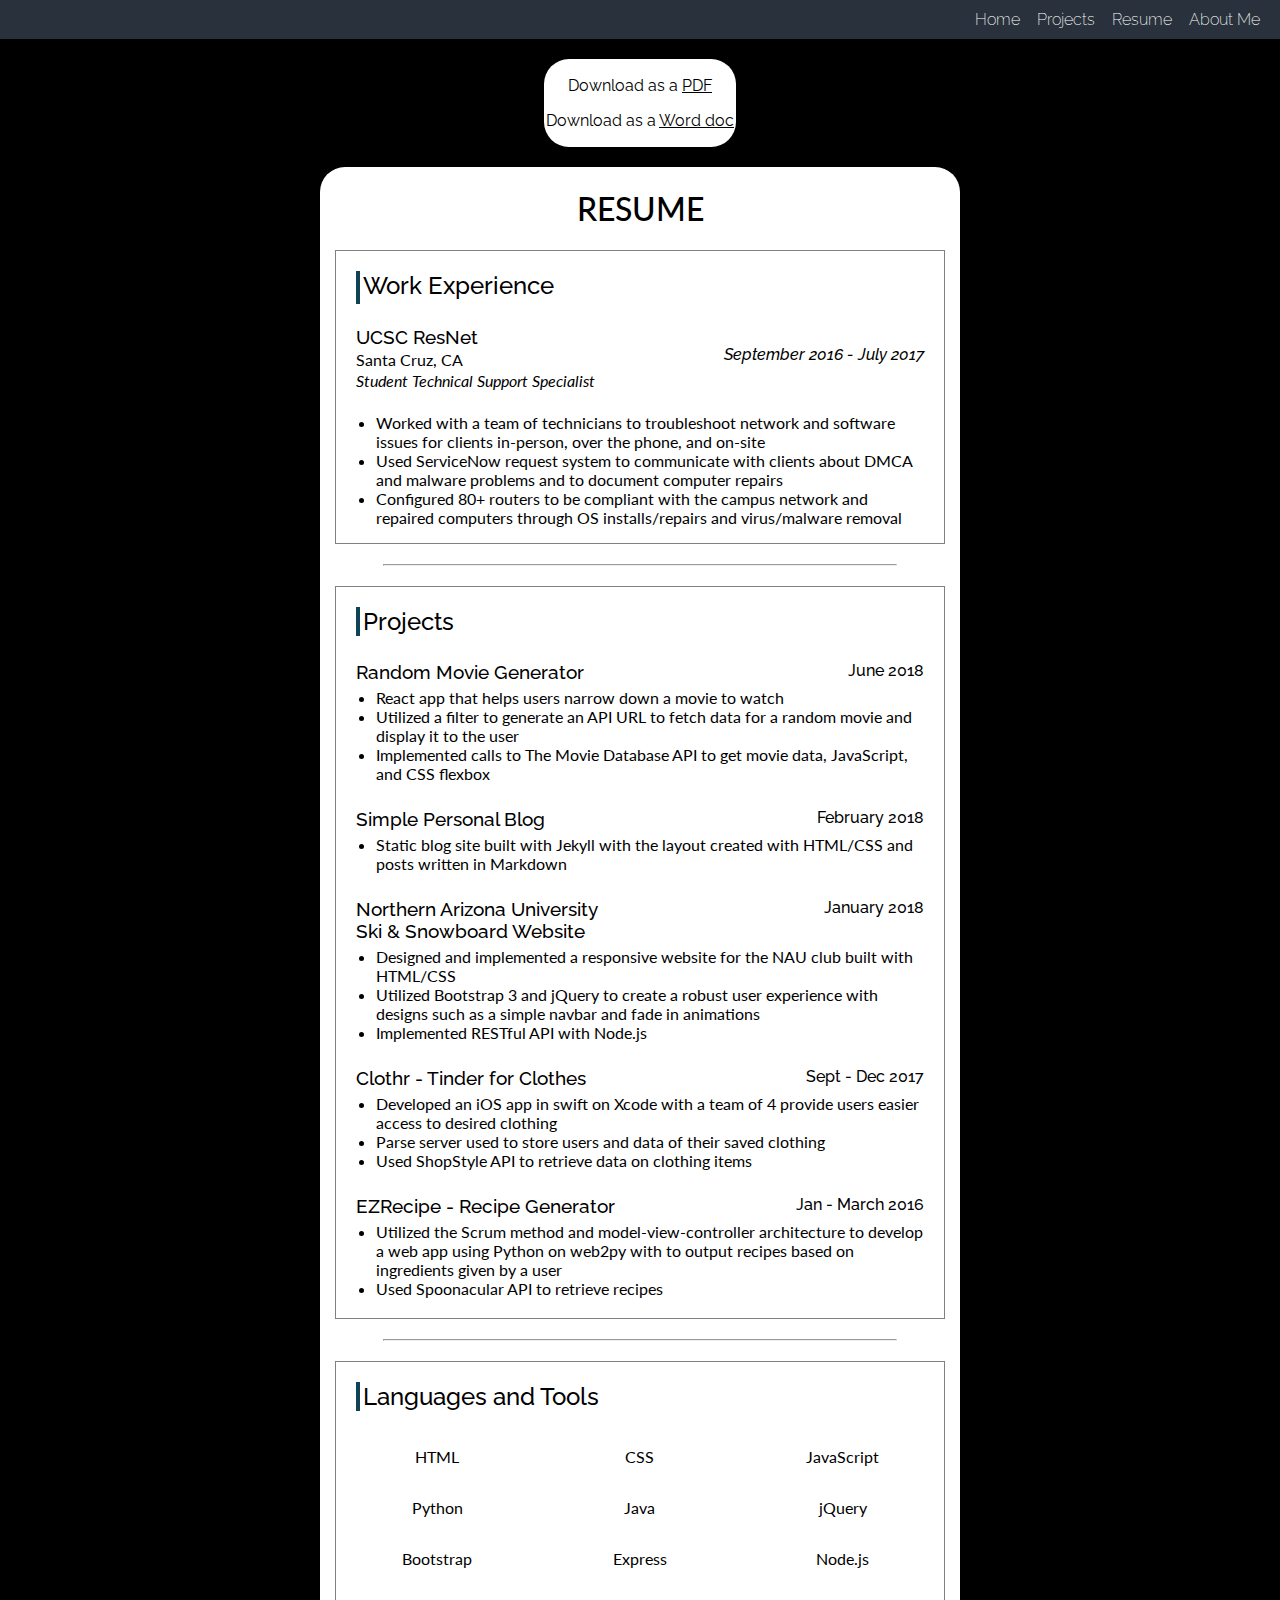
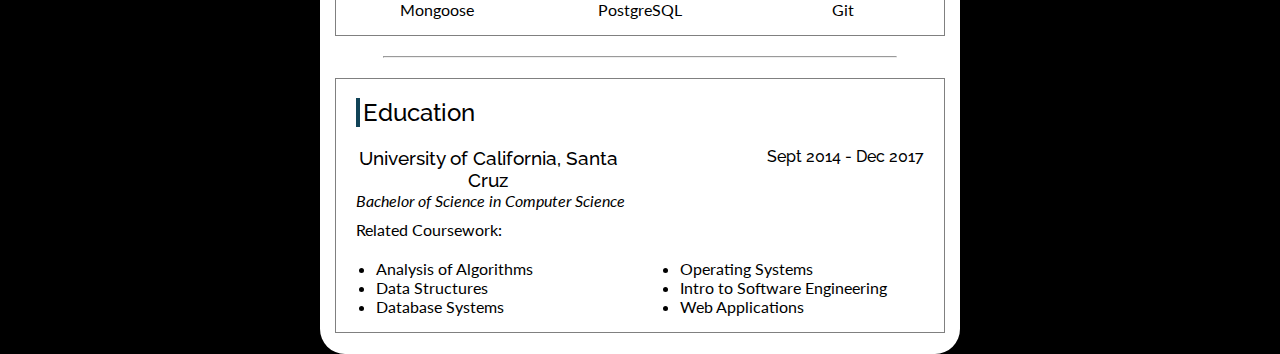
==== views/resume.html @ c02c7bd2 "initial resume styling" ====
<!DOCTYPE html>
<html>
<head>
    <meta charset="utf-8" />
    <meta http-equiv="X-UA-Compatible" content="IE=edge">
    <title>Gillybear</title>
    <meta name="viewport" content="width=device-width, initial-scale=1">
    <link rel="stylesheet" type="text/css" media="screen" href="../assets/css/style.css"/>
    <link rel="stylesheet" href="https://use.fontawesome.com/releases/v5.1.0/css/all.css" integrity="sha384-lKuwvrZot6UHsBSfcMvOkWwlCMgc0TaWr+30HWe3a4ltaBwTZhyTEggF5tJv8tbt" crossorigin="anonymous">
    <link rel="icon" type="img/ico" href="../assets/img/favicon.ico">
</head>
<body class="resume-body">
    <nav class="nav">
        <a href="#" class="bars" id="hamburger"><i class="fa fa-bars"></i></a>
        <section class="nav-links" id="links">
            <a href="../index.html" class="active"><i class="fas fa-home"></i>Home</a>
            <a href="#project"><i class="fas fa-folder"></i>Projects</a>
            <a href="#"><i class="fas fa-file"></i>Resume</a>
            <a href="#about-me"><i class="fas fa-info-circle"></i>About Me</a>
        </section>
    </nav>

    <section class="download-links">
        <p>Download as a <a href="../assets/Resume.pdf" download>PDF</a></p>
        <p>Download as a <a href="../assets/Resume.docx" download>Word doc</a></p>
    </section>

    <section class="resume">
        <header class="resume-header">
            <h1>RESUME</h1>
        </header>

        <section class="workRes">
            <h2 class="workTitle">Work Experience</h2>
            <div>
                <h3>UCSC ResNet</h3>
                <p>Santa Cruz, CA</p>
                <p><em>Student Technical Support Specialist</em></p>
            </div>
            <h4><em>September 2016 - July 2017</em></h4>
            <ul class="workDet">
                <li>
                    Worked with a team of technicians to troubleshoot network 
                    and software issues for clients in-person, over the phone, 
                    and on-site
                </li>
                <li>
                    Used ServiceNow request system to communicate with clients 
                    about DMCA and malware problems and to document computer 
                    repairs
                </li>
                <li>
                    Configured 80+ routers to be compliant with the campus 
                    network and repaired computers through OS installs/repairs 
                    and virus/malware removal
                </li>
            </ul>
        </section>
        <hr>
        <section class="projectRes">
            <h2>Projects</h2>
            <section class="projList">
                <h3>Random Movie Generator</h3>
                <h4>June 2018</h4>
                <ul class="projDet">
                    <li>
                        React app that helps users narrow down a movie to watch
                    </li>
                    <li>
                        Utilized a filter to generate an API URL to fetch data 
                        for a random movie and display it to the user
                    </li>
                    <li>
                        Implemented calls to The Movie Database API to get movie
                        data, JavaScript, and CSS flexbox
                    </li>
                </ul>
            </section>
            <section class="projList">
                <h3>Simple Personal Blog</h3>
                <h4>February 2018</h4>
                <ul class="projDet">
                    <li>
                        Static blog site built with Jekyll with the layout 
                        created with HTML/CSS and posts written in Markdown
                    </li>
                </ul>
            </section>
            <section class="projList">
                <h3>Northern Arizona University Ski & Snowboard Website</h3>
                <h4>January 2018</h4>
                <ul class="projDet">
                    <li>
                        Designed and implemented a responsive website for the 
                        NAU club built with HTML/CSS
                    </li>
                    <li>
                        Utilized Bootstrap 3 and jQuery to create a robust user 
                        experience with designs such as a simple navbar and fade 
                        in animations
                    </li>
                    <li>
                        Implemented RESTful API with Node.js
                    </li>
                </ul>
            </section>
            <section class="projList">
                <h3>Clothr - Tinder for Clothes</h3>
                <h4>Sept - Dec 2017</h4>
                <ul class="projDet">
                    <li>
                        Developed an iOS app in swift on Xcode with a team of 
                        4 provide users easier access to desired clothing
                    </li>
                    <li>
                        Parse server used to store users and data of their 
                        saved clothing
                    </li>
                    <li>
                        Used ShopStyle API to retrieve data on clothing items
                    </li>
                </ul>
            </section>
            <section class="projList">
                <h3>EZRecipe - Recipe Generator</h3>
                <h4>Jan - March 2016</h4>
                <ul class="projDet">
                    <li>
                        Utilized the Scrum method and model-view-controller 
                        architecture to develop a web app using Python on web2py 
                        with to output recipes based on ingredients given by a 
                        user 
                    </li>
                    <li>Used Spoonacular API to retrieve recipes</li>
                </ul>
            </section>
        </section>
        <hr>
        <section class="skills">
            <h2>Languages and Tools</h2>
            <div>
                <div class="skills-list">
                    <p>HTML</p>
                    <p>CSS</p>
                    <p>JavaScript</p>
                    <p>Python</p>
                    <p>Java</p>
                    <p>jQuery</p>
                    <p>Bootstrap</p>
                    <p>Express</p>
                    <p>Node.js</p>
                    <p>Mongoose</p>
                    <p>PostgreSQL</p>
                    <p>Git</p>
                </div>
            </div>
        </section>
        <hr>
        <section class="edu">
            <h2>Education</h2>
            <h3 class="school">University of California, Santa Cruz</h3>
            <h4>Sept 2014 - Dec 2017</h4>
            <em>Bachelor of Science in Computer Science</em>
            <p class="courses">Related Coursework:</p>
            <ul>
                <li>Analysis of Algorithms</li>
                <li>Data Structures</li>
                <li>Database Systems</li>
            </ul>
            <ul>
                <li>Operating Systems</li>
                <li>Intro to Software Engineering</li>
                <li>Web Applications</li>
            </ul>
        </section>
    </section>
</body>
</html>
---- assets/css/style.css ----
@import url('https://fonts.googleapis.com/css?family=Raleway:200,400,500,600');
@import url('https://fonts.googleapis.com/css?family=Lato:200,300,400');

body {
    font-family: 'Raleway', sans-serif;
    margin: 0;
}


/***** NAV SECTION *****/
.nav {
    text-align: right;
    background-color: #29323c;
    padding: 10px;
}

.nav a {
    text-decoration: none;
    color: #fff;
    margin-right: 10px;
    font-weight: 200;
}

.nav a:hover {
    color: #F4B7B7;
}

.nav a > i {
    margin-right: 3px;
}

.nav .bars {
    display: none;
}

/***** HEADER SECTION *****/
.home-header {
    display: grid;
    justify-items: center;
    align-items: center;
    position: relative;
    color: #fff;
    height: 96vh;
    text-align: center;
    background: #114357;  /* fallback for old browsers */
    background: -webkit-linear-gradient(35deg, #114357, #F29492);  /* Chrome 10-25, Safari 5.1-6 */
    background: linear-gradient(35deg, #114357, #F29492); /* W3C, IE 10+/ Edge, Firefox 16+, Chrome 26+, Opera 12+, Safari 7+ */     
}

.home-header div {
    position: absolute;
    height: 25%;
}

.home-header h1 {
    font-size: 3em;
    font-weight: 500;
    margin-bottom: 2.5px;
    letter-spacing: 3.5px;
    text-decoration: none;
    -webkit-animation: 1s fadein ease;
    animation: 1s fadein ease;
} 

.home-header p {
    font-size: 1.5em;
    font-weight: 200;
    letter-spacing: 2px;
    margin-top: 0;
    margin-bottom: 5px;
    opacity: 0;
    -webkit-animation: 1s fadein 1s ease forwards;
    animation: 1s fadein 1s ease forwards;
}

/* links to code and contact email */
.social-links a {
    text-decoration: none;
    color: white;
    margin: 5px;
    opacity: 0;
    -webkit-animation: 1s fadein 2s ease forwards;
    animation: 1s fadein 2s ease forwards;
}

@-webkit-keyframes fadein {
    0% {
      opacity: 0;
      -webkit-transform: translate3d(0, 100%, 0);
      transform: translate3d(0, 100%, 0);
    }
  
    100% {
      opacity: 1;
      -webkit-transform: translate3d(0, 0, 0);
      transform: translate3d(0, 0, 0);
    }
}

@keyframes fadein {
    0% {
      opacity: 0;
      -webkit-transform: translate3d(0, 100%, 0);
      transform: translate3d(0, 100%, 0);
    }
  
    100% {
      opacity: 1;
      -webkit-transform: translate3d(0, 0, 0);
      transform: translate3d(0, 0, 0);
    }
}

.social-links i:hover {
    top: -5px;
    padding-bottom: 10px;
    position: relative;
    color: #114357;
}

#logo {
    height: 1.5em;
    width: 1.5em;
    vertical-align: -0.4em;
}

/* animated down arrow */
.home-header .arrow {
    width: 100%;
    height: 96vh;
    margin: 0 auto;
    text-align: center;
}

.home-header .arrow::after {
    content: "";
    width: 30px;
    height: 30px;
    position: absolute;
    margin: auto;
    bottom: 45px;
    left: 0;
    right: 0;
    border-right: 4px solid #ffffff;
    border-bottom: 4px solid #ffffff;
    -webkit-transform: rotate(45deg);
    transform: rotate(45deg);
    -webkit-animation: 2.5s arrow infinite ease;
    animation: 2.5s arrow infinite ease;
}

@-webkit-keyframes arrow {
    0%, 100% {
        bottom: 45px; 
        opacity: 0.5;
    }
    50% {
        bottom: 30px;
        opacity: 1;
    }
}

@keyframes arrow {
    0%, 100% {
        bottom: 45px; 
        opacity: 0.5;
    }
    50% {
        bottom: 30px;
        opacity: 1;
    }
}

/***** PROJECTS SECTION *****/
.title {
    margin-left: 30px;
}

.projects {
    height: 100vh;
    width: 75vw;
    margin: auto;
    opacity: 0;
}

h1 {
    font-weight: 500;
    font-size: 32px;
    text-decoration: underline;
}

header h1 > i {
    margin-right: 5px;
}

.project-section {
    display: grid;
    grid-template-columns: 1fr 1fr 1fr;
    grid-gap: 30px;
    height: 92.5%;
    margin-left: 30px;
    margin-right: 30px;
}

.app {
    max-width: 100%;
    max-height: 100%;
    box-shadow: 7px 7px 7px #666;
    position: relative;
    overflow: hidden;
    border-radius: 5px;
}

.app > img {
    height: 100%;
    width: 100%;
    object-fit: cover;
    position: absolute;
}

#movie {
    object-position: 55% 10%;
}

#nau {
    object-position: 53% 50%;
}

#clothr {
    object-position: 50% 70%;
}

#ezrecipe {
    object-position: 25% 50%;
}

#blog {
    object-position: 40% 10%;
}

.overlay {
    position: absolute;
    bottom: 0;
    left: 0;
    right: 0;
    background-color: rgba(0.2, 0.2, 0.2, 0.75);
    width: 100%;
    height: 0;
    opacity: 0;
    transition: all .5s ease-in-out;
}

.overlay a:hover {
    color: #F29492;
    transition: .5s ease;
}

.app:hover .overlay, .app:hover .overlay > a, .app:hover .overlay > .desc {
    height: 50%;
    opacity: 1;
}

.app:hover {
    top: -10px;
}

.overlay a {
    color: white;
    position: absolute;
    top: 5%;
    left: 5%;
    font-size: 20px;
    opacity: 0;
    transition: 1s ease-in;
}

.desc {
    font-family: 'Lato', sans-serif;
    color: white;
    position:absolute;
    top: 10%;
    left: 5%;
    right: 5%;
    opacity: 0;
    transition: 1s ease-in;
}

.fade {
    -webkit-animation: 1.5s project ease forwards;
    animation: 1.5s project ease forwards;
}

@-webkit-keyframes project {
    0% {
        opacity: 0;
        -webkit-transform: translate3d(0, -5%, 0);
        transform: translate3d(0, -5%, 0);
    }
    100% {
        opacity: 1;
        -webkit-transform: translate3d(0, 0, 0);
        transform: translate3d(0, 0, 0);
    }
}

@keyframes project {
    0% {
        opacity: 0;
        -webkit-transform: translate3d(0, -5%, 0);
        transform: translate3d(0, -5%, 0);
    }
    100% {
        opacity: 1;
        -webkit-transform: translate3d(0, 0, 0);
        transform: translate3d(0, 0, 0);
    }
}

/***** ABOUT ME SECTION *****/
.about {
    height: 25vh;
    width: 75vw;
    margin: auto;
    opacity: 0;
}

.info {
    display: grid;
    grid-template-columns: 1fr 3fr;
    margin-left: 30px;
}

.info img {
    justify-self: center;
    border-radius: 50%;
    width: 125px;
    height: 125px;
    border: 2px solid rgba(0.2, 0.2, 0.2, 0.75);
    margin: 10px;
}

.info p {
    font-family: 'Lato', sans-serif;
    font-size: 18px;
    padding: 20px;
    border: 2px solid rgba(0.2, 0.2, 0.2, 0.3);
    border-radius: 25px;
    box-shadow: 7px 7px 7px #666;
}


/***** RESUME PAGE *****/
.resume-body {
    color: #000;
    background-color: #000;
}

.resume-body nav {
    margin-bottom: 20px;
}

.download-links, .resume {
    border-radius: 25px;
    background: #fff;
    padding-top: 1px;
    padding-bottom: 1px;
}

/* resume download links */
.download-links {
    width: 15%;
    /* height: 7.5vh; */
    margin: 0 auto;
    text-align: center;
    margin-bottom: 20px;
}

.download-links p {
    display: block;
}

.download-links a {
    text-decoration: underline;
    color: #000;
}

.download-links a:hover {
    color: #F4B7B7;
    transition: 0.5s ease; 
}

/* resume styling */
.resume {
    width: 50%;
    margin: 0 auto;
    text-align: center;
    font-family: 'Lato', sans-serif;
}

hr {
    width: 80%;
}

.resume-header h1 {
    /* padding-top: 10px; */
    text-decoration: none;
}

.resume h2 {
    border-left: 4px solid #114357;
    padding-left: 3px;
}

.resume h2, .resume h3, .resume h4 {
    font-family: 'Raleway', sans-serif;
    font-weight: 500;
    margin-left: 20px;
}

.workRes, .projectRes, .skills, .edu {
    width: 95%;
    margin: 20px auto; 
    border: 1px solid grey;
}


/* work exp */
.workRes {
    display: grid;
    grid-template-columns: 1fr 1fr;
    grid-template-rows: 0.5fr 0.5fr 0.5fr;
}

.workTitle {
    grid-area: 1/1/2/3;
}

.resume h4 {
    text-align: right;
    margin-right: 20px;
}

.workRes div>h3, .workRes div>p {
    margin: 2px 20px;
}

.workDet {
    grid-area: 3/1/4/3;
    margin-right: 20px;
}

li, .resume h2, .workRes div, .projList h3 {
    justify-self: start;
    text-align: left;
}

/* projects */
.projList {
    display: grid;
    grid-template-columns: 1fr 1fr;
    grid-template-rows: 0.25fr 0.5fr;
}

.projDet {
    grid-area: 2/1/3/3;
    margin: 0 20px 20px 0;
}

.projList h3, .projList h4 {
    margin: 5px 20px;
}

/* skills */
.skills-list {
    display: grid;
    grid-template-columns: 1fr 1fr 1fr;
    grid-template-rows: 1fr 1fr 1fr 1fr;
}

/* education */
.edu {
    display: grid;
    grid-template-columns: 1fr 1fr;
    grid-template-rows: .25fr .25fr .25fr .25fr 1fr;
}

.edu .school, .edu em, .edu p {
    margin: 0 20px 0 20px;
    justify-self: start;
}

.edu h2 {
    grid-area: 1/1/2/3;
}

.edu h4 {
    margin: 0 20px;
}

.edu em {
    grid-area: 3/1/4/3;
    margin-bottom: 10px;
}

.courses {
    grid-area: 4/1/5/3;
    text-align: left;
}

/***** MEDIA QUERIES *****/
@media only screen and (max-width: 480px) {
    /* nav */
    .nav .bars {
        display: block;
        text-align: right;
    }

    .nav-links {
        display: none;
        width: 100%;
        text-align: center;
    }

    .nav-links a{
        display: block;
        width: 100%;
        margin-top: 10px;
    }

    .active {
        display: block;
    }

    /* home */
    .home-header h1 {
        font-size: 1.5em;
    }

    .home-header p {
        font-size: 1em;
    }

    .home-header .arrow::after {
        content: "";
        width: 20px;
        height: 20px;
        bottom: 45px;
    }

    .title {
        margin: 20px 0px;
        text-align: center;
    }

    /* projects */
    .projects {
        height: 200vh;
    }

    .project-section {
        grid-template-columns: 1fr;
        height: 93%;
    }

    .app:hover .overlay, .app:hover .overlay > a, .app:hover .overlay > .desc {
        height: 100%;
        opacity: 1;
    }

    .overlay a {
        font-size: 16px;
    }

    .desc {
        font-size: 14px;
    }

    .fade {
        -webkit-animation: 1.5s project ease forwards;
        animation: 1.5s project ease forwards;
    }
    
    @-webkit-keyframes project {
        0% {
            opacity: 0;
            -webkit-transform: translate3d(0, -2.5%, 0);
            transform: translate3d(0, -2.5%, 0);
        }
        100% {
            opacity: 1;
            -webkit-transform: translate3d(0, 0, 0);
            transform: translate3d(0, 0, 0);
        }
    }
    
    @keyframes project {
        0% {
            opacity: 0;
            -webkit-transform: translate3d(0, -2.5%, 0);
            transform: translate3d(0, -2.5%, 0);
        }
        100% {
            opacity: 1;
            -webkit-transform: translate3d(0, 0, 0);
            transform: translate3d(0, 0, 0);
        }
    }

    /* about */
    .info {
        grid-template-columns: 1fr;
    }

    .info img {
        width: 100px;
        height: 100px;
    }

    .info p {
        font-size: 16px;
    }
}

@media only screen and (min-width: 480px) and (max-width: 1224px) {
    /* project */
    .project-section {
        grid-template-columns: 1fr 1fr;
    }

    .overlay a {
        font-size: 18px;
    }

    .desc {
        font-size: 14px;
    }
    
    #clothr img {
        object-position: 50% 60%;
    }

    /* about */
    .info p {
        font-size: 16px;
    }
}
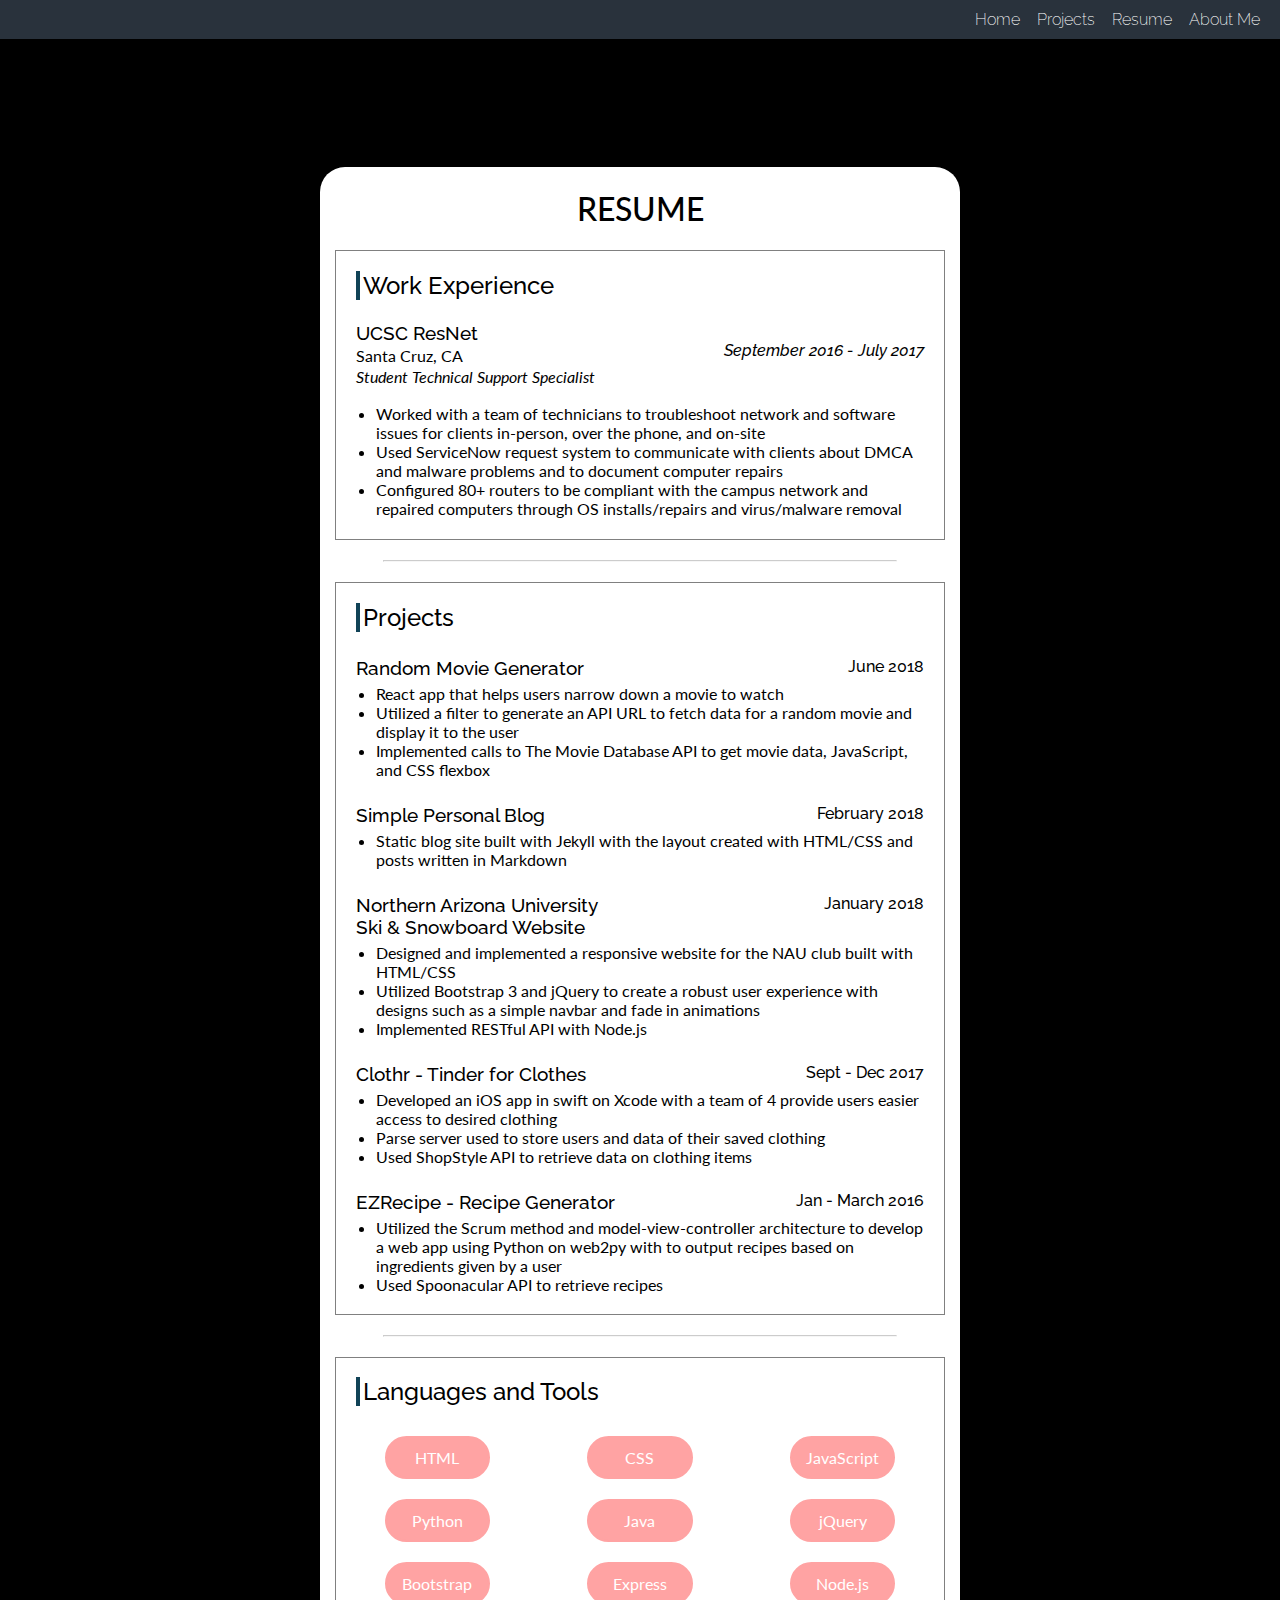
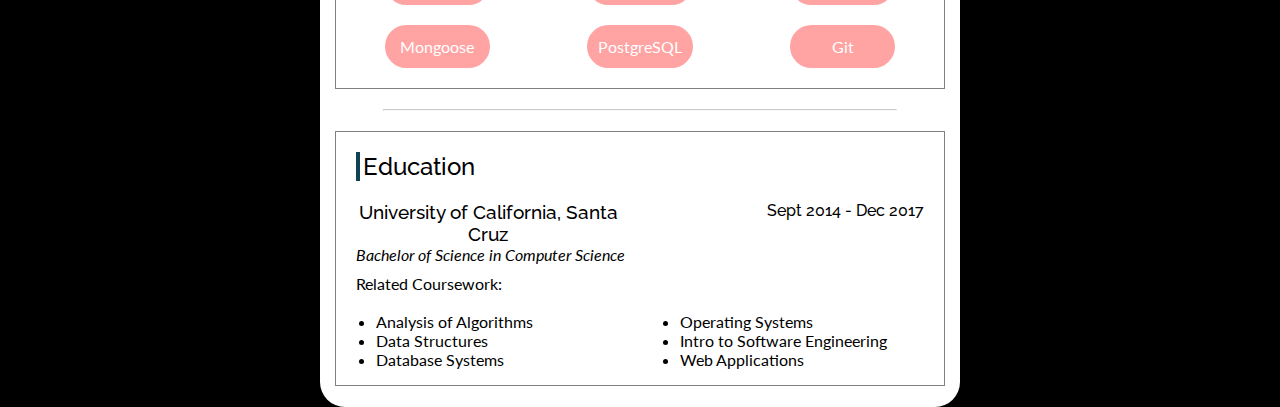
==== commit fe3464fd: "made resume page more responsive for smaller screen sizes" ====
--- a/views/resume.html
+++ b/views/resume.html
@@ -11,8 +11,8 @@
 </head>
 <body class="resume-body">
     <nav class="nav">
-        <a href="#" class="bars" id="hamburger"><i class="fa fa-bars"></i></a>
-        <section class="nav-links" id="links">
+        <a href="#" class="bars" id="three"><i class="fa fa-bars"></i></a>
+        <section class="nav-links" id="navLinks">
             <a href="../index.html" class="active"><i class="fas fa-home"></i>Home</a>
             <a href="#project"><i class="fas fa-folder"></i>Projects</a>
             <a href="#"><i class="fas fa-file"></i>Resume</a>
@@ -174,5 +174,6 @@
             </ul>
         </section>
     </section>
+    <script src="../src/resume.js"></script>
 </body>
 </html>--- a/assets/css/style.css
+++ b/assets/css/style.css
@@ -25,7 +25,7 @@
     color: #F4B7B7;
 }
 
-.nav a > i {
+.nav a i {
     margin-right: 3px;
 }
 
@@ -79,11 +79,11 @@
     color: white;
     margin: 5px;
     opacity: 0;
-    -webkit-animation: 1s fadein 2s ease forwards;
-    animation: 1s fadein 2s ease forwards;
-}
-
-@-webkit-keyframes fadein {
+    -webkit-animation: 1s fadeIn 2s ease forwards;
+    animation: 1s fadeIn 2s ease forwards;
+}
+
+@-webkit-keyframes fadeIn {
     0% {
       opacity: 0;
       -webkit-transform: translate3d(0, 100%, 0);
@@ -97,7 +97,7 @@
     }
 }
 
-@keyframes fadein {
+@keyframes fadeIn {
     0% {
       opacity: 0;
       -webkit-transform: translate3d(0, 100%, 0);
@@ -189,7 +189,7 @@
     text-decoration: underline;
 }
 
-header h1 > i {
+header h1 i {
     margin-right: 5px;
 }
 
@@ -211,11 +211,69 @@
     border-radius: 5px;
 }
 
-.app > img {
+.app img {
     height: 100%;
     width: 100%;
     object-fit: cover;
     position: absolute;
+}
+
+#fcc img {
+    -webkit-animation: 14s fccFade infinite ease-in-out;
+    animation: 14s fccFade infinite ease-in-out;
+}
+
+@-webkit-keyframes fccFade {
+    0% {
+        opacity: 1;
+    }
+    17% {
+        opacity: 1;
+    }
+    25% {
+        opacity: 0;
+    }
+    92% {
+        opacity: 0;
+    }
+    100% {
+        opacity: 1;
+    }
+}
+
+@keyframes fccFade {
+    0% {
+        opacity: 1;
+    }
+    17% {
+        opacity: 1;
+    }
+    25% {
+        opacity: 0;
+    }
+    92% {
+        opacity: 0;
+    }
+    100% {
+        opacity: 1;
+    }
+}
+  
+#fcc img:nth-of-type(1) {
+    -webkit-animation-delay: 10.5s;
+    animation-delay: 10.5s;
+}
+#fcc img:nth-of-type(2) {
+    -webkit-animation-delay: 7s;
+    animation-delay: 7s;
+}
+#fcc img:nth-of-type(3) {
+    -webkit-animation-delay: 3.5s;
+    animation-delay: 3.5s;
+}
+#fcc img:nth-of-type(4) {
+    -webkit-animation-delay: 0s;
+    animation-delay: 0s;
 }
 
 #movie {
@@ -247,15 +305,17 @@
     width: 100%;
     height: 0;
     opacity: 0;
+    -webkit-transition: all .5s ease-in-out;
     transition: all .5s ease-in-out;
 }
 
 .overlay a:hover {
     color: #F29492;
+    -webkit-transition: .5s ease;
     transition: .5s ease;
 }
 
-.app:hover .overlay, .app:hover .overlay > a, .app:hover .overlay > .desc {
+.app:hover .overlay, .app:hover .overlay a, .app:hover .overlay .desc {
     height: 50%;
     opacity: 1;
 }
@@ -271,6 +331,7 @@
     left: 5%;
     font-size: 20px;
     opacity: 0;
+    -webkit-transition: 1s ease-in;
     transition: 1s ease-in;
 }
 
@@ -282,6 +343,7 @@
     left: 5%;
     right: 5%;
     opacity: 0;
+    -webkit-transition: 1s ease-in;
     transition: 1s ease-in;
 }
 
@@ -369,11 +431,103 @@
 /* resume download links */
 .download-links {
     width: 15%;
-    /* height: 7.5vh; */
     margin: 0 auto;
     text-align: center;
     margin-bottom: 20px;
-}
+    opacity: 0;
+    -webkit-animation: 1s bounceIn ease 1s forwards;
+    animation: 1s bounceIn ease 1s forwards;
+}
+
+@-webkit-keyframes bounceIn {
+    from,
+    20%,
+    40%,
+    60%,
+    80%,
+    to {
+      -webkit-animation-timing-function: cubic-bezier(0.215, 0.61, 0.355, 1);
+      animation-timing-function: cubic-bezier(0.215, 0.61, 0.355, 1);
+    }
+  
+    0% {
+      opacity: 0;
+      -webkit-transform: scale3d(0.3, 0.3, 0.3);
+      transform: scale3d(0.3, 0.3, 0.3);
+    }
+  
+    20% {
+      -webkit-transform: scale3d(1.1, 1.1, 1.1);
+      transform: scale3d(1.1, 1.1, 1.1);
+    }
+  
+    40% {
+      -webkit-transform: scale3d(0.9, 0.9, 0.9);
+      transform: scale3d(0.9, 0.9, 0.9);
+    }
+  
+    60% {
+      opacity: 1;
+      -webkit-transform: scale3d(1.03, 1.03, 1.03);
+      transform: scale3d(1.03, 1.03, 1.03);
+    }
+  
+    80% {
+      -webkit-transform: scale3d(0.97, 0.97, 0.97);
+      transform: scale3d(0.97, 0.97, 0.97);
+    }
+  
+    to {
+      opacity: 1;
+      -webkit-transform: scale3d(1, 1, 1);
+      transform: scale3d(1, 1, 1);
+    }
+  }
+  
+  @keyframes bounceIn {
+    from,
+    20%,
+    40%,
+    60%,
+    80%,
+    to {
+      -webkit-animation-timing-function: cubic-bezier(0.215, 0.61, 0.355, 1);
+      animation-timing-function: cubic-bezier(0.215, 0.61, 0.355, 1);
+    }
+  
+    0% {
+      opacity: 0;
+      -webkit-transform: scale3d(0.3, 0.3, 0.3);
+      transform: scale3d(0.3, 0.3, 0.3);
+    }
+  
+    20% {
+      -webkit-transform: scale3d(1.1, 1.1, 1.1);
+      transform: scale3d(1.1, 1.1, 1.1);
+    }
+  
+    40% {
+      -webkit-transform: scale3d(0.9, 0.9, 0.9);
+      transform: scale3d(0.9, 0.9, 0.9);
+    }
+  
+    60% {
+      opacity: 1;
+      -webkit-transform: scale3d(1.03, 1.03, 1.03);
+      transform: scale3d(1.03, 1.03, 1.03);
+    }
+  
+    80% {
+      -webkit-transform: scale3d(0.97, 0.97, 0.97);
+      transform: scale3d(0.97, 0.97, 0.97);
+    }
+  
+    to {
+      opacity: 1;
+      -webkit-transform: scale3d(1, 1, 1);
+      transform: scale3d(1, 1, 1);
+    }
+  }
 
 .download-links p {
     display: block;
@@ -386,6 +540,7 @@
 
 .download-links a:hover {
     color: #F4B7B7;
+    -webkit-transition: 0.5s ease;
     transition: 0.5s ease; 
 }
 
@@ -395,14 +550,44 @@
     margin: 0 auto;
     text-align: center;
     font-family: 'Lato', sans-serif;
+    -webkit-animation: 1s fadeInTop ease;
+    animation: 1s fadeInTop ease;
+}
+
+@-webkit-keyframes fadeInTop {
+    0% {
+      opacity: 0;
+      -webkit-transform: translate3d(0, -5%, 0);
+      transform: translate3d(0, -5%, 0);
+    }
+  
+    100% {
+      opacity: 1;
+      -webkit-transform: translate3d(0, 0, 0);
+      transform: translate3d(0, 0, 0);
+    }
+}
+
+@keyframes fadeInTop {
+    0% {
+      opacity: 0;
+      -webkit-transform: translate3d(0, -5%, 0);
+      transform: translate3d(0, -5%, 0);
+    }
+  
+    100% {
+      opacity: 1;
+      -webkit-transform: translate3d(0, 0, 0);
+      transform: translate3d(0, 0, 0);
+    }
 }
 
 hr {
     width: 80%;
+    opacity: 0.5;
 }
 
 .resume-header h1 {
-    /* padding-top: 10px; */
     text-decoration: none;
 }
 
@@ -428,7 +613,7 @@
 .workRes {
     display: grid;
     grid-template-columns: 1fr 1fr;
-    grid-template-rows: 0.5fr 0.5fr 0.5fr;
+    grid-template-rows: 0.25fr 0.5fr 0.5fr;
 }
 
 .workTitle {
@@ -440,7 +625,7 @@
     margin-right: 20px;
 }
 
-.workRes div>h3, .workRes div>p {
+.workRes div h3, .workRes div p {
     margin: 2px 20px;
 }
 
@@ -475,6 +660,28 @@
     display: grid;
     grid-template-columns: 1fr 1fr 1fr;
     grid-template-rows: 1fr 1fr 1fr 1fr;
+    justify-items: center;
+    margin-bottom: 10px;
+}
+
+.skills-list p {
+    border: 2px solid rgb(255, 163, 163);
+    background-color: rgb(255, 163, 163);
+    border-radius: 25px;
+    margin: 10px;
+    padding-top: 10px;
+    padding-bottom: 10px;
+    width: 50%;
+    color: #fff;
+    -webkit-transition: .5s ease;
+    transition: .5s ease;
+}
+
+.skills-list p:hover {
+    background-color: #fff;
+    color: rgb(255, 163, 163);
+    -webkit-transition: .5s ease;
+    transition: .5s ease;
 }
 
 /* education */
@@ -505,6 +712,12 @@
 .courses {
     grid-area: 4/1/5/3;
     text-align: left;
+}
+
+.edu ul li:hover {
+    color: #F4B7B7;
+    -webkit-transition: .25s ease;
+    transition: .25s ease;
 }
 
 /***** MEDIA QUERIES *****/
@@ -562,7 +775,7 @@
         height: 93%;
     }
 
-    .app:hover .overlay, .app:hover .overlay > a, .app:hover .overlay > .desc {
+    .app:hover .overlay, .app:hover .overlay a, .app:hover .overlay .desc {
         height: 100%;
         opacity: 1;
     }
@@ -619,6 +832,36 @@
     .info p {
         font-size: 16px;
     }
+
+    /* resume */
+    .download-links {
+        width: 50%;
+    }
+    
+    .download-links p {
+        font-size: 12px;
+    }
+
+    .resume {
+        width: 100%;
+        border-radius: 0;
+    }
+
+    .resume h2 {
+        font-size: 20px;
+    }
+
+    .resume h3 {
+        font-size: 16px;
+    }
+
+    .resume h4, p, li, em {
+        font-size: 14px;
+    }
+
+    .skills-list p {
+        width: 80%;
+    }
 }
 
 @media only screen and (min-width: 480px) and (max-width: 1224px) {
@@ -643,4 +886,29 @@
     .info p {
         font-size: 16px;
     }
+
+    /* resume */
+    .download-links {
+        width: 25%;
+    }
+    
+    .download-links p, .resume h4, .resume p, .resume li {
+        font-size: 14px;
+    }
+
+    .resume {
+        width: 60%;
+    }
+
+    .resume h2 {
+        font-size: 22px;
+    }
+
+    .resume h3 {
+        font-size: 16px;
+    }
+
+    .skills p {
+        width: 65%;
+    }
 }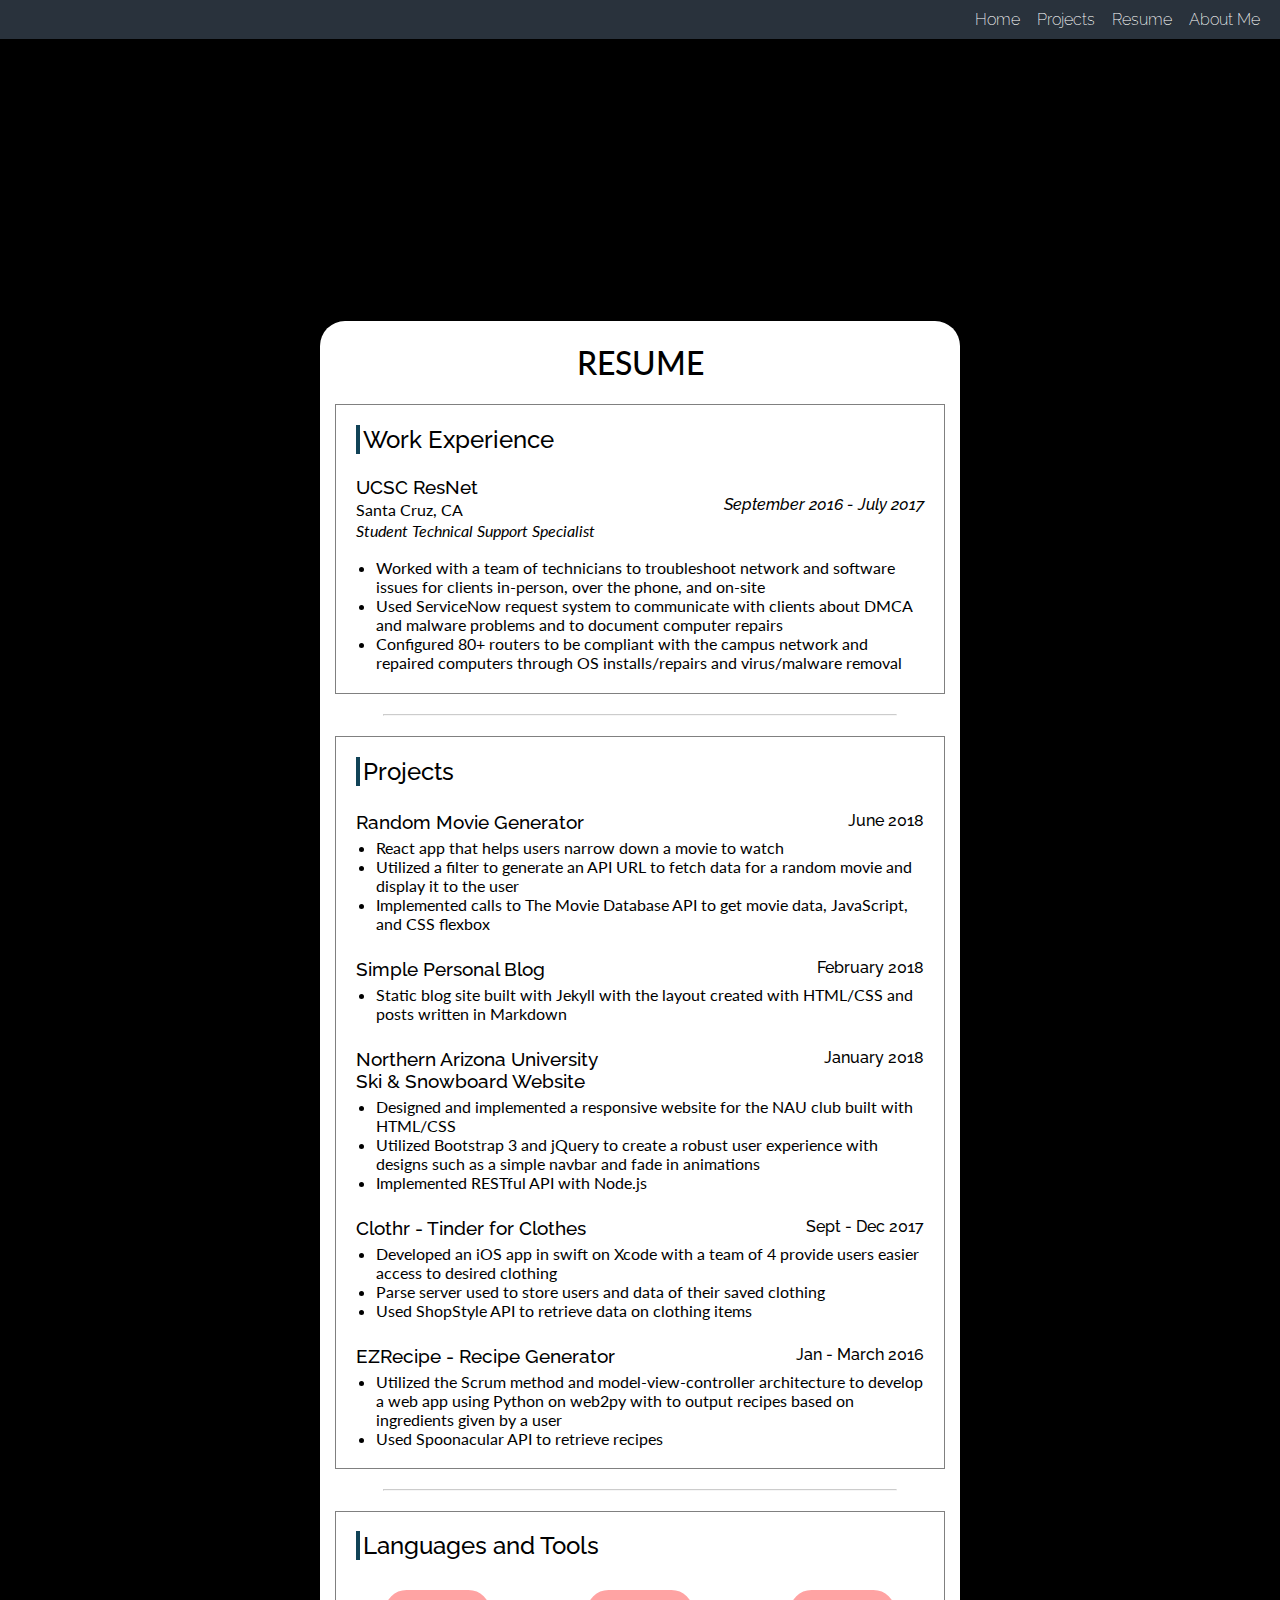
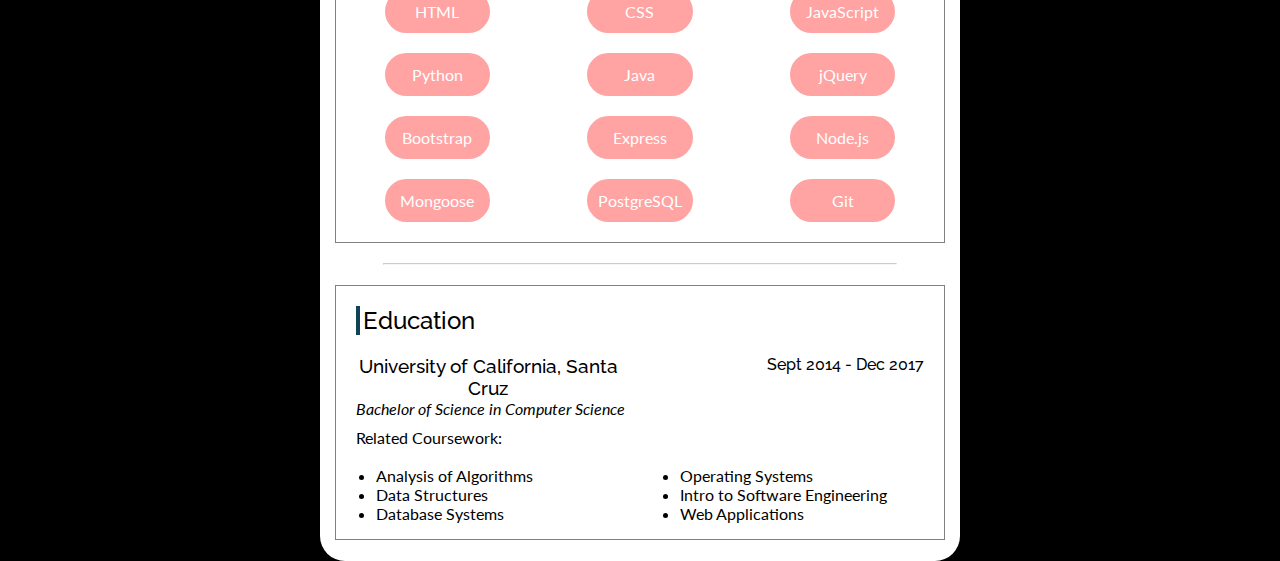
==== commit 8a6eac52: "removed .html extension" ====
--- a/views/resume.html
+++ b/views/resume.html
@@ -13,13 +13,15 @@
     <nav class="nav">
         <a href="#" class="bars" id="three"><i class="fa fa-bars"></i></a>
         <section class="nav-links" id="navLinks">
-            <a href="../index.html" class="active"><i class="fas fa-home"></i>Home</a>
-            <a href="#project"><i class="fas fa-folder"></i>Projects</a>
-            <a href="#"><i class="fas fa-file"></i>Resume</a>
-            <a href="#about-me"><i class="fas fa-info-circle"></i>About Me</a>
+            <a href="../index" class="active"><i class="fas fa-home"></i>Home</a>
+            <a href="../index#project"><i class="fas fa-folder"></i>Projects</a>
+            <a href="resume"><i class="fas fa-file"></i>Resume</a>
+            <a href="../index#about-me"><i class="fas fa-info-circle"></i>About Me</a>
         </section>
     </nav>
 
+    <canvas class="res-anim">Your browser does not support canvas.</canvas>
+    
     <section class="download-links">
         <p>Download as a <a href="../assets/Resume.pdf" download>PDF</a></p>
         <p>Download as a <a href="../assets/Resume.docx" download>Word doc</a></p>
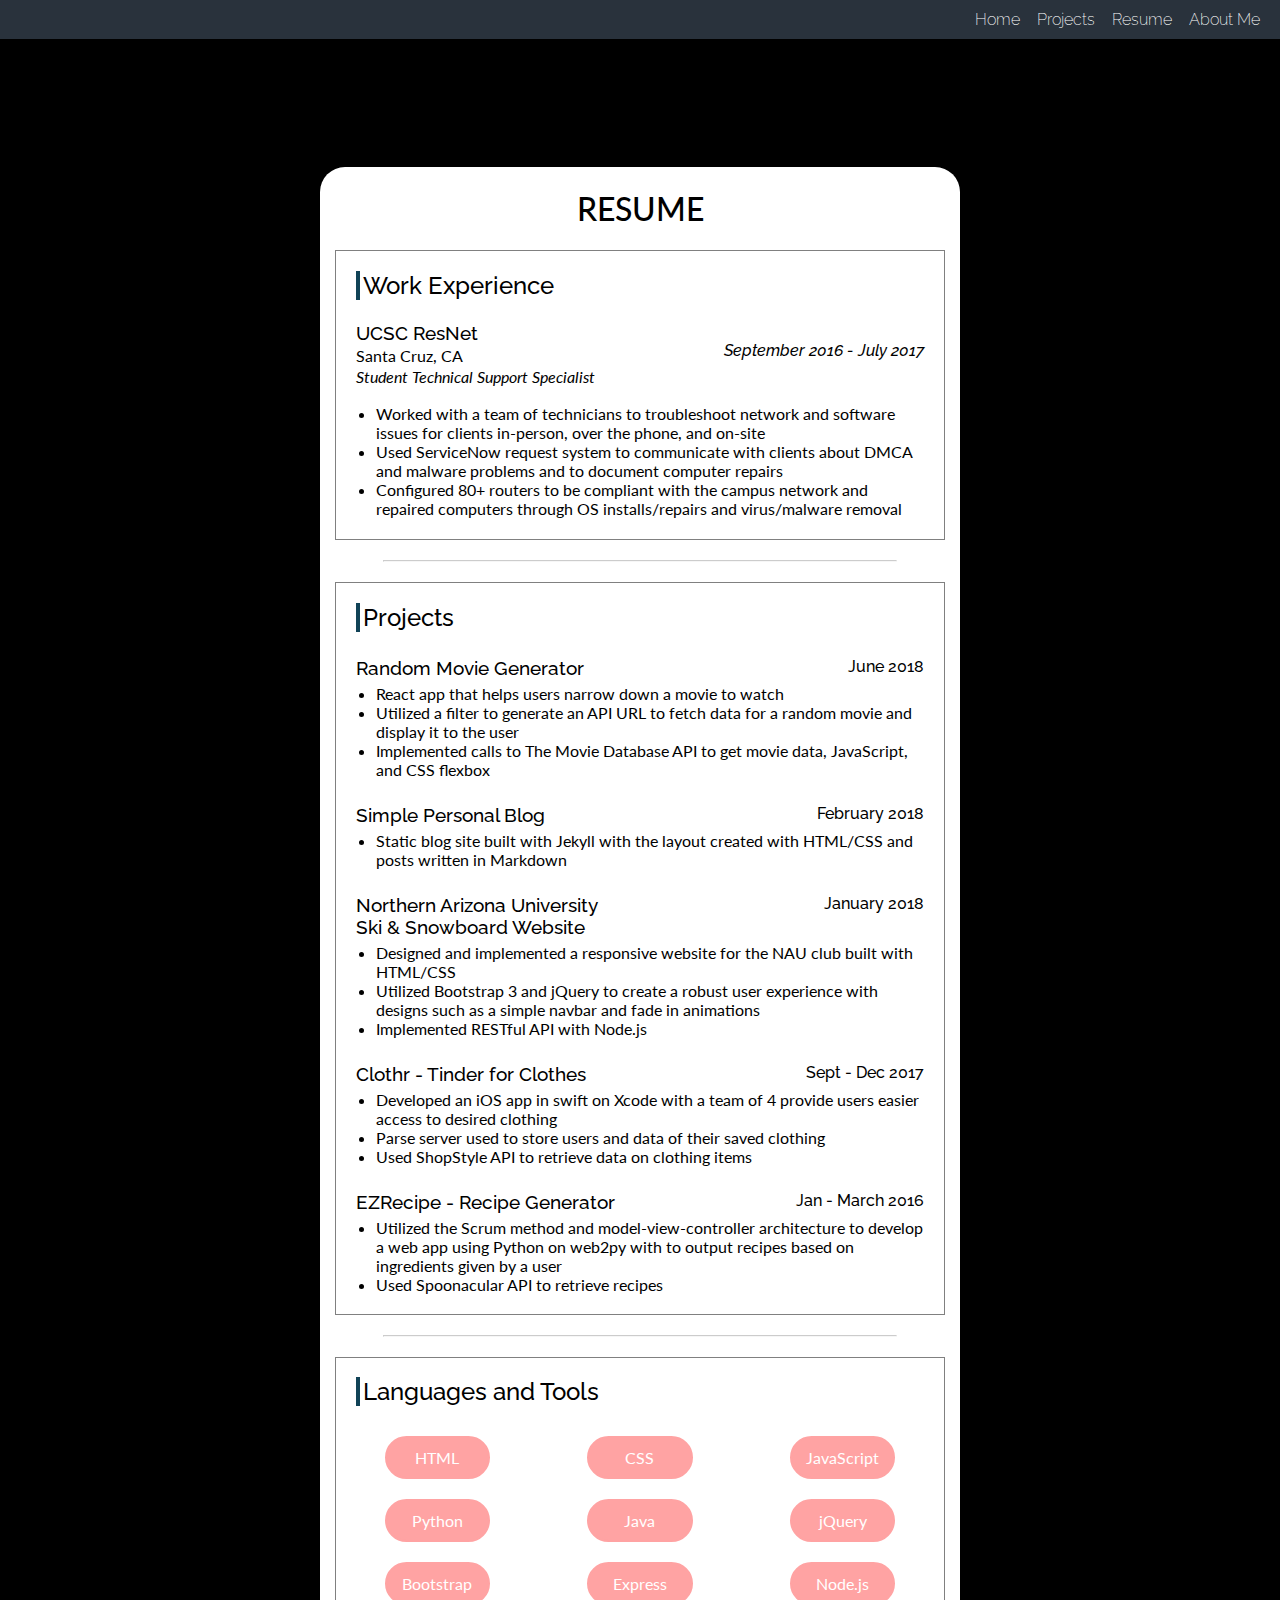
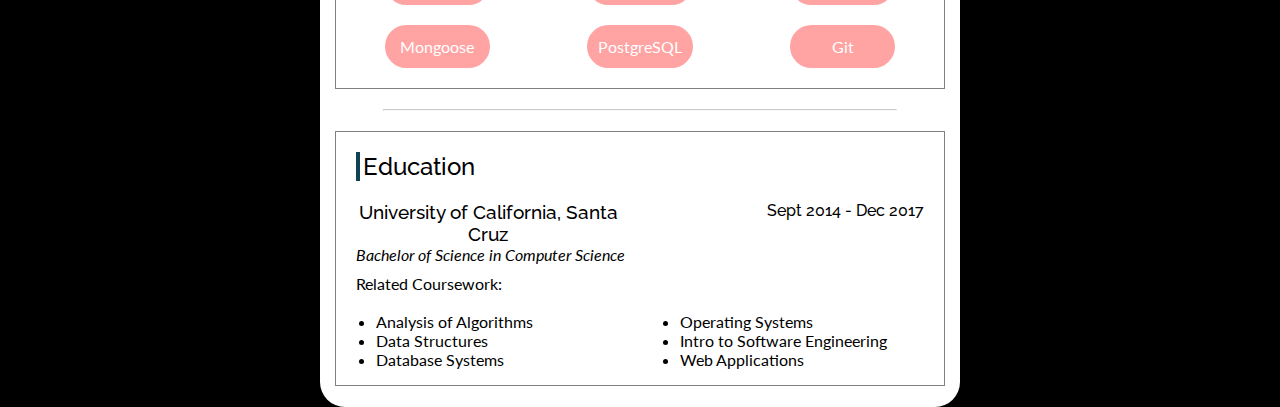
==== commit 8c286412: "fixed navbar for mobile" ====
--- a/views/resume.html
+++ b/views/resume.html
@@ -20,7 +20,7 @@
         </section>
     </nav>
 
-    <canvas class="res-anim">Your browser does not support canvas.</canvas>
+    <!-- <canvas class="res-anim">Your browser does not support canvas.</canvas> -->
     
     <section class="download-links">
         <p>Download as a <a href="../assets/Resume.pdf" download>PDF</a></p>
